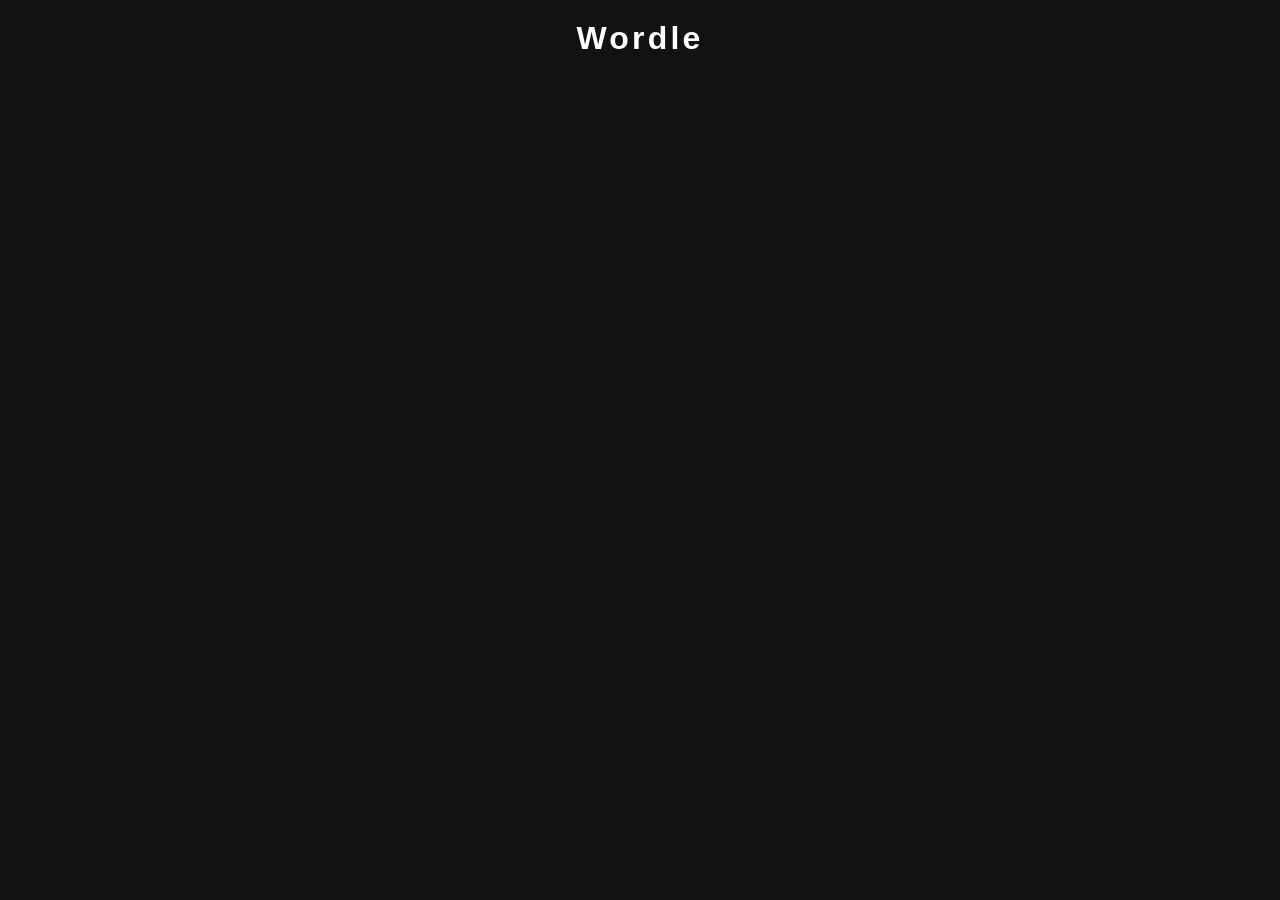
==== index.html @ 30e639ea "Init commit" ====
<!DOCTYPE html>
<html lang="en">
<head>
    <meta charset="UTF-8">
    <meta name="viewport" content="width=device-width, initial-scale=1.0">
    <title>Wordle</title>
    <link rel="stylesheet" href="style.css">
</head>
<body>
    <div class="container">
        <h1>Wordle</h1>

        <!-- TODO: Create the game board -->
        <!-- The board needs:
             - A div with class "board"
             - Inside: 6 row divs (class "row")
             - Inside each row: 5 tile divs (class "tile")
        -->
        <div class="board">
            <!-- Your rows and tiles go here -->
        </div>

        <!-- Message area for win/lose messages -->
        <div id="message"></div>

        <!-- TODO: Create the keyboard -->
        <!-- The keyboard needs:
             - A div with class "keyboard"
             - 3 rows of buttons:
               Row 1: Q W E R T Y U I O P
               Row 2: A S D F G H J K L
               Row 3: ENTER Z X C V B N M ⌫
             - Each letter is a <button> with class "key"
             - ENTER button also has class "wide"
             - Backspace (⌫) button also has class "wide"
        -->
        <div class="keyboard">
            <!-- Your keyboard rows go here -->
        </div>
    </div>

    <!-- Game scripts - order matters! -->
    <script src="words.js"></script>
    <script src="game.js"></script>
    <script src="app.js"></script>
</body>
</html>
---- style.css ----
/* Color variables - use these in your CSS */
:root {
    --correct: #538d4e;      /* Green - letter is correct */
    --misplaced: #b59f3b;    /* Yellow - letter is in word but wrong spot */
    --wrong: #3a3a3c;        /* Dark gray - letter not in word */
    --empty: #121213;        /* Background color */
    --border: #3a3a3c;       /* Tile border color */
    --text: #ffffff;         /* Text color */
    --key-bg: #818384;       /* Keyboard key background */
}

/* Base styles - provided */
* {
    box-sizing: border-box;
    margin: 0;
    padding: 0;
}

body {
    background-color: var(--empty);
    color: var(--text);
    font-family: 'Arial', sans-serif;
    min-height: 100vh;
}

.container {
    max-width: 500px;
    margin: 0 auto;
    padding: 20px;
    text-align: center;
}

h1 {
    margin-bottom: 20px;
    font-size: 2rem;
    letter-spacing: 0.2rem;
}

#message {
    height: 30px;
    margin: 20px 0;
    font-size: 1.2rem;
    font-weight: bold;
}

/* ===========================================
   TODO: BOARD STYLES
   =========================================== */

/*
   .board should use flexbox to stack rows vertically
   - display: flex
   - flex-direction: ? (hint: we want a column of rows)
   - align-items: center
   - gap: 5px
*/
.board {
    /* Your flexbox code here */
}

/*
   .row should use flexbox to arrange tiles horizontally
   - display: flex
   - gap: 5px
*/
.row {
    /* Your flexbox code here */
}

/* Tile base styles - provided */
.tile {
    width: 62px;
    height: 62px;
    border: 2px solid var(--border);
    font-size: 2rem;
    font-weight: bold;
    text-transform: uppercase;

    /* Center the letter in the tile */
    display: flex;
    justify-content: center;
    align-items: center;
}

/* ===========================================
   TODO: TILE STATE CLASSES
   =========================================== */

/*
   When a tile has a letter, it gets class "filled"
   - Add a lighter border color: #565758
*/
.tile.filled {
    /* Your code here */
}

/*
   .correct - green background for correct letters
   - background-color: use the --correct variable
   - border-color: use the --correct variable
*/
.correct {
    /* Your code here */
}

/*
   .misplaced - yellow background for misplaced letters
   - background-color: use the --misplaced variable
   - border-color: use the --misplaced variable
*/
.misplaced {
    /* Your code here */
}

/*
   .wrong - dark gray background for wrong letters
   - background-color: use the --wrong variable
   - border-color: use the --wrong variable
*/
.wrong {
    /* Your code here */
}

/* ===========================================
   TODO: KEYBOARD STYLES
   =========================================== */

/*
   .keyboard should use flexbox to stack key rows vertically
   - display: flex
   - flex-direction: column
   - align-items: center
   - gap: 8px
*/
.keyboard {
    margin-top: 20px;
    /* Your flexbox code here */
}

/*
   .keyboard-row should use flexbox to arrange keys horizontally
   - display: flex
   - gap: 6px
*/
.keyboard-row {
    /* Your flexbox code here */
}

/* Key base styles - provided */
.key {
    min-width: 43px;
    height: 58px;
    border: none;
    border-radius: 4px;
    background-color: var(--key-bg);
    color: var(--text);
    font-size: 0.85rem;
    font-weight: bold;
    cursor: pointer;
    text-transform: uppercase;

    /* Center the letter */
    display: flex;
    justify-content: center;
    align-items: center;
}

.key:hover {
    opacity: 0.8;
}

.key.wide {
    min-width: 65px;
    font-size: 0.75rem;
}

/* Keyboard keys also get colored after guesses */
.key.correct {
    background-color: var(--correct);
}

.key.misplaced {
    background-color: var(--misplaced);
}

.key.wrong {
    background-color: var(--wrong);
}
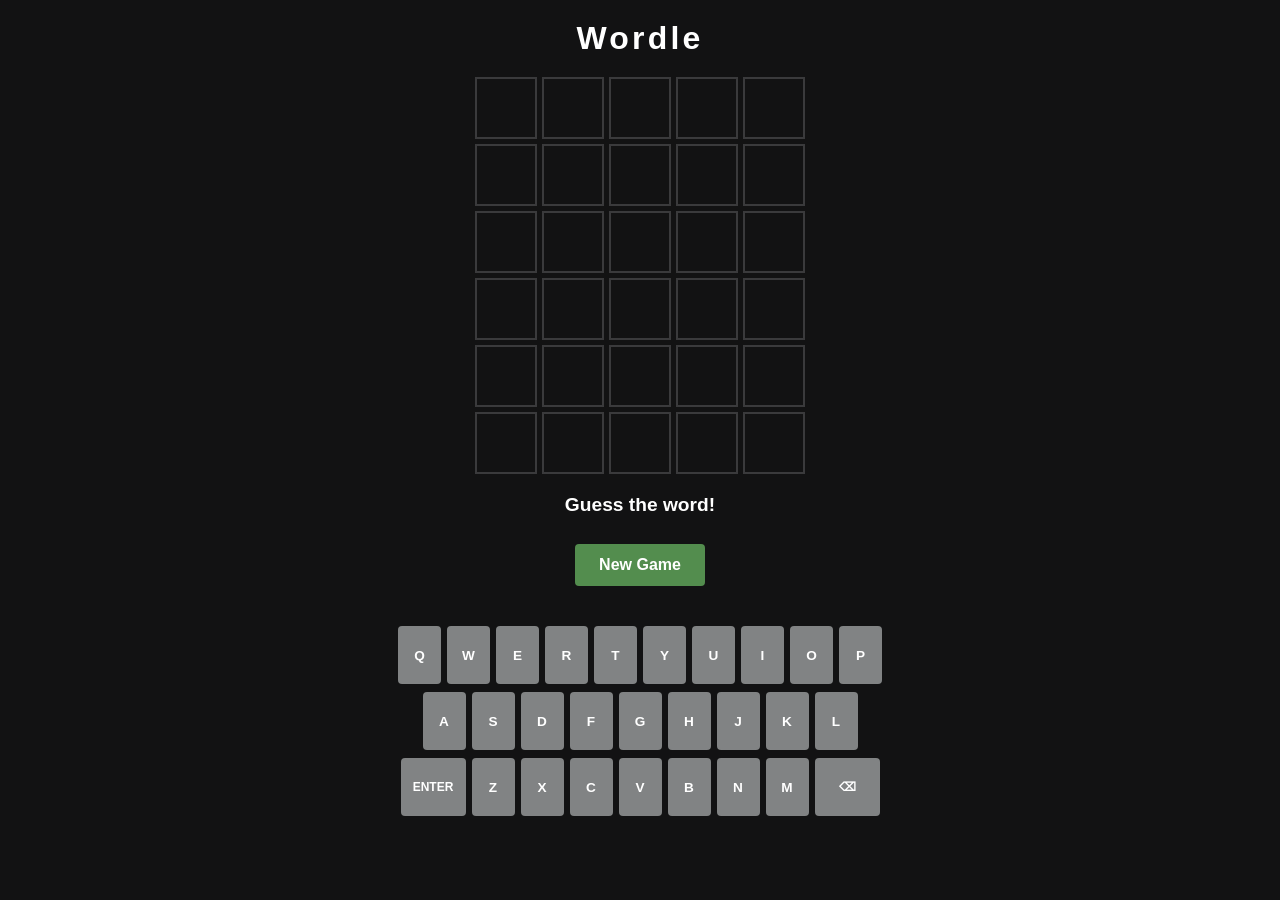
==== commit e2b061e1: "20260620 edit" ====
--- a/index.html
+++ b/index.html
@@ -1,47 +1,115 @@
 <!DOCTYPE html>
 <html lang="en">
+
 <head>
     <meta charset="UTF-8">
     <meta name="viewport" content="width=device-width, initial-scale=1.0">
     <title>Wordle</title>
     <link rel="stylesheet" href="style.css">
 </head>
+
 <body>
     <div class="container">
         <h1>Wordle</h1>
 
-        <!-- TODO: Create the game board -->
-        <!-- The board needs:
-             - A div with class "board"
-             - Inside: 6 row divs (class "row")
-             - Inside each row: 5 tile divs (class "tile")
-        -->
+        <!-- Game Board: 6 rows of 5 tiles -->
         <div class="board">
-            <!-- Your rows and tiles go here -->
+            <div class="row">
+                <div class="tile"></div>
+                <div class="tile"></div>
+                <div class="tile"></div>
+                <div class="tile"></div>
+                <div class="tile"></div>
+            </div>
+            <div class="row">
+                <div class="tile"></div>
+                <div class="tile"></div>
+                <div class="tile"></div>
+                <div class="tile"></div>
+                <div class="tile"></div>
+            </div>
+            <div class="row">
+                <div class="tile"></div>
+                <div class="tile"></div>
+                <div class="tile"></div>
+                <div class="tile"></div>
+                <div class="tile"></div>
+            </div>
+            <div class="row">
+                <div class="tile"></div>
+                <div class="tile"></div>
+                <div class="tile"></div>
+                <div class="tile"></div>
+                <div class="tile"></div>
+            </div>
+            <div class="row">
+                <div class="tile"></div>
+                <div class="tile"></div>
+                <div class="tile"></div>
+                <div class="tile"></div>
+                <div class="tile"></div>
+            </div>
+            <div class="row">
+                <div class="tile"></div>
+                <div class="tile"></div>
+                <div class="tile"></div>
+                <div class="tile"></div>
+                <div class="tile"></div>
+            </div>
         </div>
 
         <!-- Message area for win/lose messages -->
         <div id="message"></div>
 
-        <!-- TODO: Create the keyboard -->
-        <!-- The keyboard needs:
-             - A div with class "keyboard"
-             - 3 rows of buttons:
-               Row 1: Q W E R T Y U I O P
-               Row 2: A S D F G H J K L
-               Row 3: ENTER Z X C V B N M ⌫
-             - Each letter is a <button> with class "key"
-             - ENTER button also has class "wide"
-             - Backspace (⌫) button also has class "wide"
-        -->
+        <button id="new-game-btn" onclick="resetGame()">New Game</button>
+
+        <!-- Keyboard: 3 rows of letter buttons -->
         <div class="keyboard">
-            <!-- Your keyboard rows go here -->
+            <div class="keyboard-row">
+                <button class="key">Q</button>
+                <button class="key">W</button>
+                <button class="key">E</button>
+                <button class="key">R</button>
+                <button class="key">T</button>
+                <button class="key">Y</button>
+                <button class="key">U</button>
+                <button class="key">I</button>
+                <button class="key">O</button>
+                <button class="key">P</button>
+            </div>
+            <div class="keyboard-row">
+                <button class="key">A</button>
+                <button class="key">S</button>
+                <button class="key">D</button>
+                <button class="key">F</button>
+                <button class="key">G</button>
+                <button class="key">H</button>
+                <button class="key">J</button>
+                <button class="key">K</button>
+                <button class="key">L</button>
+            </div>
+            <div class="keyboard-row">
+                <button class="key wide">ENTER</button>
+                <button class="key">Z</button>
+                <button class="key">X</button>
+                <button class="key">C</button>
+                <button class="key">V</button>
+                <button class="key">B</button>
+                <button class="key">N</button>
+                <button class="key">M</button>
+                <button class="key wide">⌫</button>
+            </div>
         </div>
     </div>
 
     <!-- Game scripts - order matters! -->
     <script src="words.js"></script>
-    <script src="game.js"></script>
+    <script src="numbers.js"></script>
+    <script src="my-game.js"></script>
+    <script src="messages.js"></script>
+    <script src="is-five-letters.js"></script>
+    <script src="is-winner.js"></script>
     <script src="app.js"></script>
 </body>
-</html>
+
+</html>
--- a/style.css
+++ b/style.css
@@ -43,28 +43,45 @@
     font-weight: bold;
 }
 
+#new-game-btn {
+    display: inline-block;
+    padding: 12px 24px;
+    background-color: var(--correct);
+    color: var(--text);
+    border: none;
+    border-radius: 4px;
+    font-size: 1rem;
+    font-weight: bold;
+    cursor: pointer;
+    margin-bottom: 20px;
+}
+
+#new-game-btn:hover {
+    opacity: 0.8;
+}
+
 /* ===========================================
    TODO: BOARD STYLES
    =========================================== */
 
 /*
    .board should use flexbox to stack rows vertically
-   - display: flex
-   - flex-direction: ? (hint: we want a column of rows)
-   - align-items: center
-   - gap: 5px
 */
 .board {
-    /* Your flexbox code here */
+    display: flex;
+    flex-direction: column;
+    align-items: center;
+    gap: 5px;
+    margin-bottom: 20px;
 }
 
 /*
    .row should use flexbox to arrange tiles horizontally
-   - display: flex
-   - gap: 5px
 */
 .row {
-    /* Your flexbox code here */
+    display: flex;
+    flex-direction: row;
+    gap: 5px;
 }
 
 /* Tile base styles - provided */
@@ -91,7 +108,7 @@
    - Add a lighter border color: #565758
 */
 .tile.filled {
-    /* Your code here */
+    border-color: #565758;
 }
 
 /*
@@ -100,7 +117,8 @@
    - border-color: use the --correct variable
 */
 .correct {
-    /* Your code here */
+    background-color: var(--correct);
+    border-color: var(--correct);
 }
 
 /*
@@ -109,7 +127,8 @@
    - border-color: use the --misplaced variable
 */
 .misplaced {
-    /* Your code here */
+    background-color: var(--misplaced);
+    border-color: var(--misplaced);
 }
 
 /*
@@ -118,7 +137,8 @@
    - border-color: use the --wrong variable
 */
 .wrong {
-    /* Your code here */
+    background-color: var(--wrong);
+    border-color: var(--wrong);
 }
 
 /* ===========================================
@@ -127,23 +147,22 @@
 
 /*
    .keyboard should use flexbox to stack key rows vertically
-   - display: flex
-   - flex-direction: column
-   - align-items: center
-   - gap: 8px
 */
 .keyboard {
     margin-top: 20px;
-    /* Your flexbox code here */
+    display: flex;
+    flex-direction: column;
+    align-items: center;
+    gap: 8px;
 }
 
 /*
    .keyboard-row should use flexbox to arrange keys horizontally
-   - display: flex
-   - gap: 6px
 */
 .keyboard-row {
-    /* Your flexbox code here */
+    display: flex;
+    flex-direction: row;
+    gap: 6px;
 }
 
 /* Key base styles - provided */
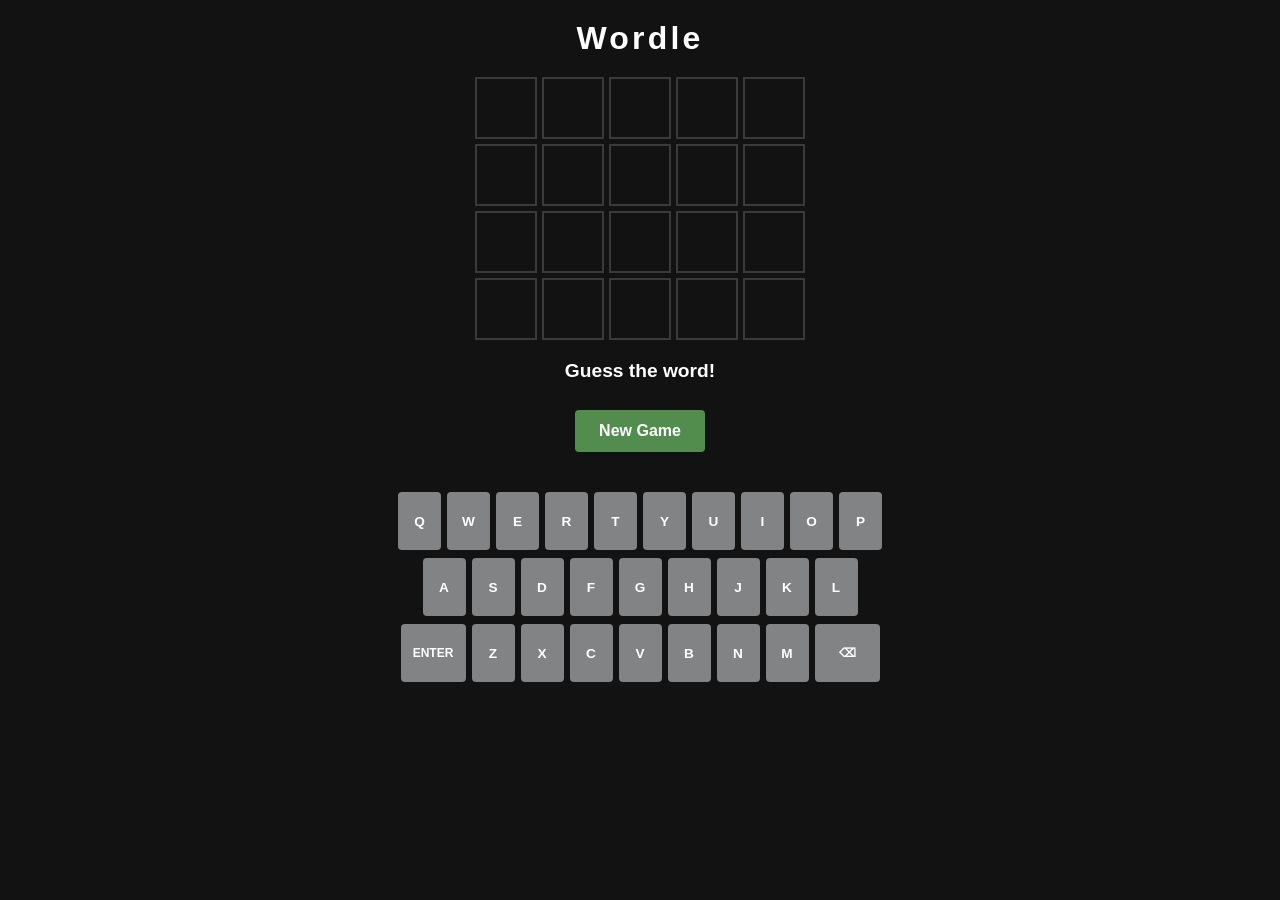
==== commit 4afa0045: "20260621" ====
--- a/index.html
+++ b/index.html
@@ -6,57 +6,14 @@
     <meta name="viewport" content="width=device-width, initial-scale=1.0">
     <title>Wordle</title>
     <link rel="stylesheet" href="style.css">
+    <link rel="stylesheet" href="theme.css">
 </head>
 
 <body>
     <div class="container">
         <h1>Wordle</h1>
 
-        <!-- Game Board: 6 rows of 5 tiles -->
-        <div class="board">
-            <div class="row">
-                <div class="tile"></div>
-                <div class="tile"></div>
-                <div class="tile"></div>
-                <div class="tile"></div>
-                <div class="tile"></div>
-            </div>
-            <div class="row">
-                <div class="tile"></div>
-                <div class="tile"></div>
-                <div class="tile"></div>
-                <div class="tile"></div>
-                <div class="tile"></div>
-            </div>
-            <div class="row">
-                <div class="tile"></div>
-                <div class="tile"></div>
-                <div class="tile"></div>
-                <div class="tile"></div>
-                <div class="tile"></div>
-            </div>
-            <div class="row">
-                <div class="tile"></div>
-                <div class="tile"></div>
-                <div class="tile"></div>
-                <div class="tile"></div>
-                <div class="tile"></div>
-            </div>
-            <div class="row">
-                <div class="tile"></div>
-                <div class="tile"></div>
-                <div class="tile"></div>
-                <div class="tile"></div>
-                <div class="tile"></div>
-            </div>
-            <div class="row">
-                <div class="tile"></div>
-                <div class="tile"></div>
-                <div class="tile"></div>
-                <div class="tile"></div>
-                <div class="tile"></div>
-            </div>
-        </div>
+        <div class="board"></div>
 
         <!-- Message area for win/lose messages -->
         <div id="message"></div>
@@ -107,8 +64,6 @@
     <script src="numbers.js"></script>
     <script src="my-game.js"></script>
     <script src="messages.js"></script>
-    <script src="is-five-letters.js"></script>
-    <script src="is-winner.js"></script>
     <script src="app.js"></script>
 </body>
 
--- a/theme.css
+++ b/theme.css
@@ -0,0 +1,12 @@
+/* theme.css — make the game your own!
+   Change any color below and the whole game updates.
+*/
+
+:root {
+    --correct: #538d4e;
+    --misplaced: #b59f3b;
+    --wrong: #3a3a3c;
+    --empty: #121213;
+    --text: #ffffff;
+    --key-bg: #818384;
+}
